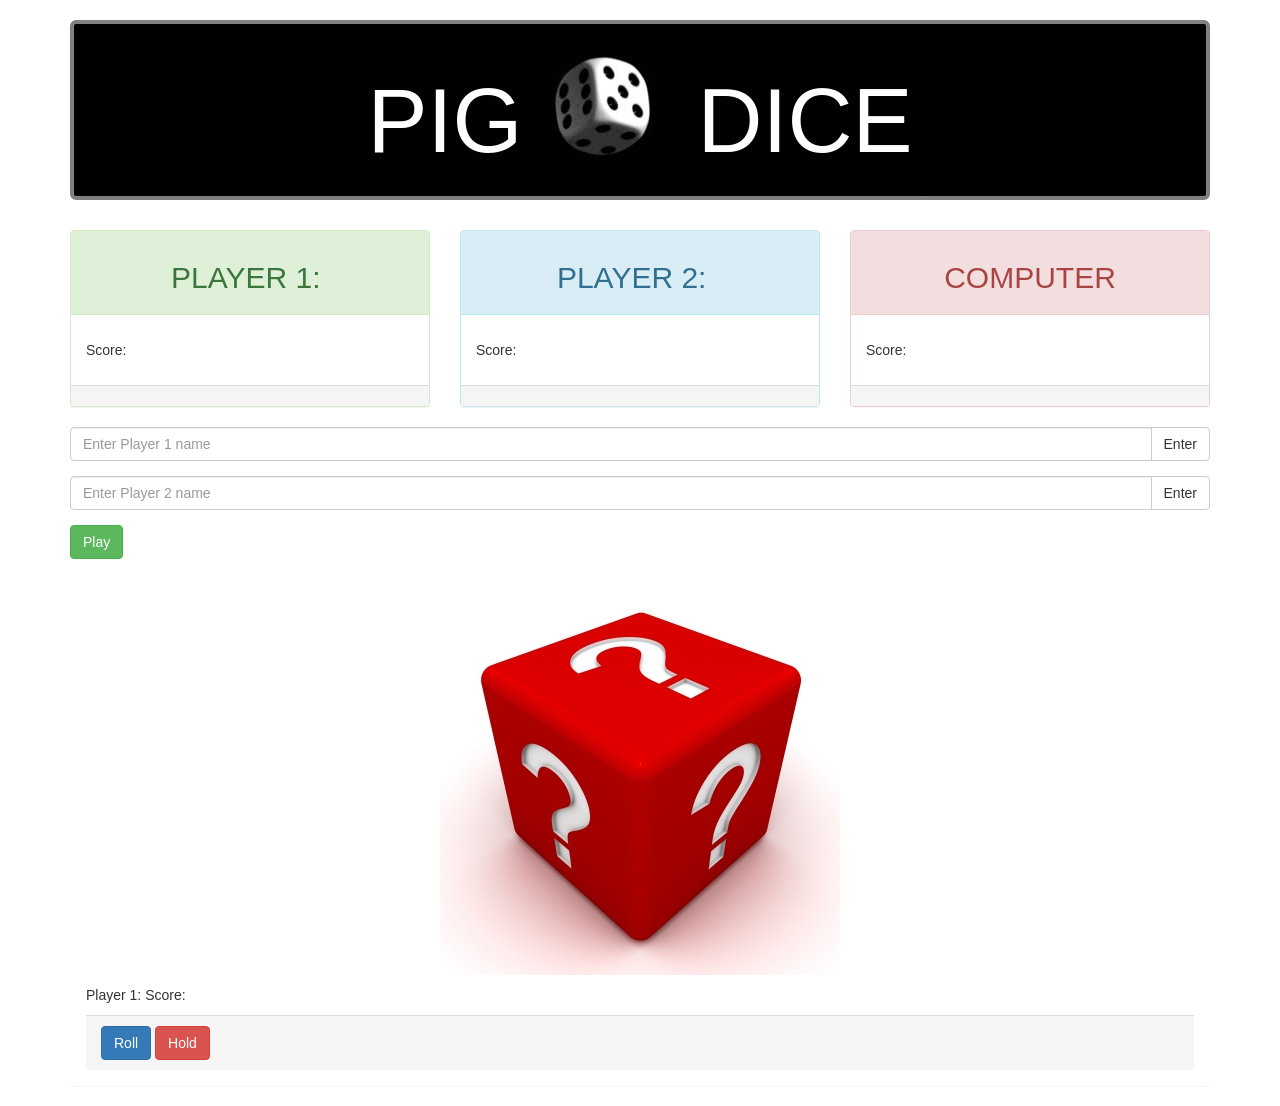
==== index.html @ 249482dd "will add alot of functionality" ====
<!DOCTYPE html>
<html>
  <head>
    <link href="css/bootstrap.css" rel="stylesheet" type="text/css">
   <link href="css/styles.css" rel="stylesheet" type="text/css">
   <script src="js/jquery-3.2.1.js"></script>
   <script src="js/scripts-test2.js"></script>
    <title>PIG DICE </title>
  </head>
  <body>
    <div class="container">
      <h1 class="jumbotron">PIG &nbsp;&nbsp;&nbsp;&nbsp;&nbsp;&nbsp;DICE</h1>
      <div class="row">
        <div class="col-xs-4">
          <div class="panel panel-success" id="player1panel">
            <div class="panel-heading">
              <h2>PLAYER 1:&nbsp;<span class="playerName"></span></h2>
            </div>
            <div class="panel-body">
              <p><span id="result"></span></p>
              <p><span id="tempScore"></span></p>
              <p>Score:<span id="playerScore"></span></p>
            </div>
            <div class="panel-footer">
            </div>
          </div>
        </div>

        <div class="col-xs-4">
          <div class="panel panel-info" id="player1panel">
            <div class="panel-heading">
              <h2>PLAYER 2: &nbsp;<span class="player2Name"></h2>
            </div>
            <div class="panel-body">
              <p><span id="result"></span></p>
              <p><span id="tempScore"></span></p>
              <p><span id="playerScore"></span> Score:<span id="playerScore"></span></p>
            </div>
            <div class="panel-footer">
            </div>
          </div>
        </div>

        <div class="col-xs-4">
          <div class="panel panel-danger" id="player1panel">
            <div class="panel-heading">
              <h2>COMPUTER</h2>
            </div>
            <div class="panel-body">
              <p><span id="result"></span></p>
              <p><span id="tempScore"></span></p>
              <p><span class="playerName"></span> Score:<span id="playerScore"></span></p>
            </div>
            <div class="panel-footer">
            </div>
          </div>
        </div>
      </div>

      <form id="player-name">
        <div class="input-group form-group">
            <input type="text" name="player-name" id="playername" class="form-control" placeholder="Enter Player 1 name">
            <span class="input-group-btn">
              <button type="button" class="btn btn-default" name="button" id="enter1">Enter</button>
            </span>
        </div>
        <div class="input-group form-group">
            <input type="text" name="player-name" id="player2name" class="form-control" placeholder="Enter Player 2 name">
            <span class="input-group-btn">
              <button type="button" class="btn btn-default" name="button" id="enter2">Enter</button>
            </span>
        </div>

        <button type="submit" class="btn btn-success" name="button" id="play-button">Play</button>
      </form>

      <div class="panel" id="player1panel">
        <div class="panel-body">
          <img src="img/playimage.jpg" alt="image" id="diceimage">
          <p><span id="result"></span></p>
          <p><span id="tempScore"></span></p>
          <p>Player 1:<span class="playerName"></span> Score:<span id="playerScore"></span></p>
          <div class="panel-footer">
            <button type="submit" class="btn btn-primary" name="button" id="roll-button">Roll</button>
            <button type="submit" class="btn btn-danger" name="button" id="hold-button">Hold</button>
          </div>
        </div>
      </div>
      <div class="panel" id="computer-panel">
        <div class="panel-body">
          <p><span id="result2">0</span></p>
          <p><span id="tempScore2">0</span></p>
          <p>Computer Player: <span class="computerName"></span>Score:<span id="player2Score"></span></p>

        </div>
      </div>
    </div>
  </body>
</html>
---- css/styles.css ----
#computer-panel {
  display: none;
}

.jumbotron {
  background-image: url("../img/background.jpg");
  color: white;
  height: 180px;
  font-size: 90px;
  text-align: center;
  border: 4px solid gray;
}

h2 {
  text-align: center;
}

#diceimage {
  display: block;
  margin: auto;
}
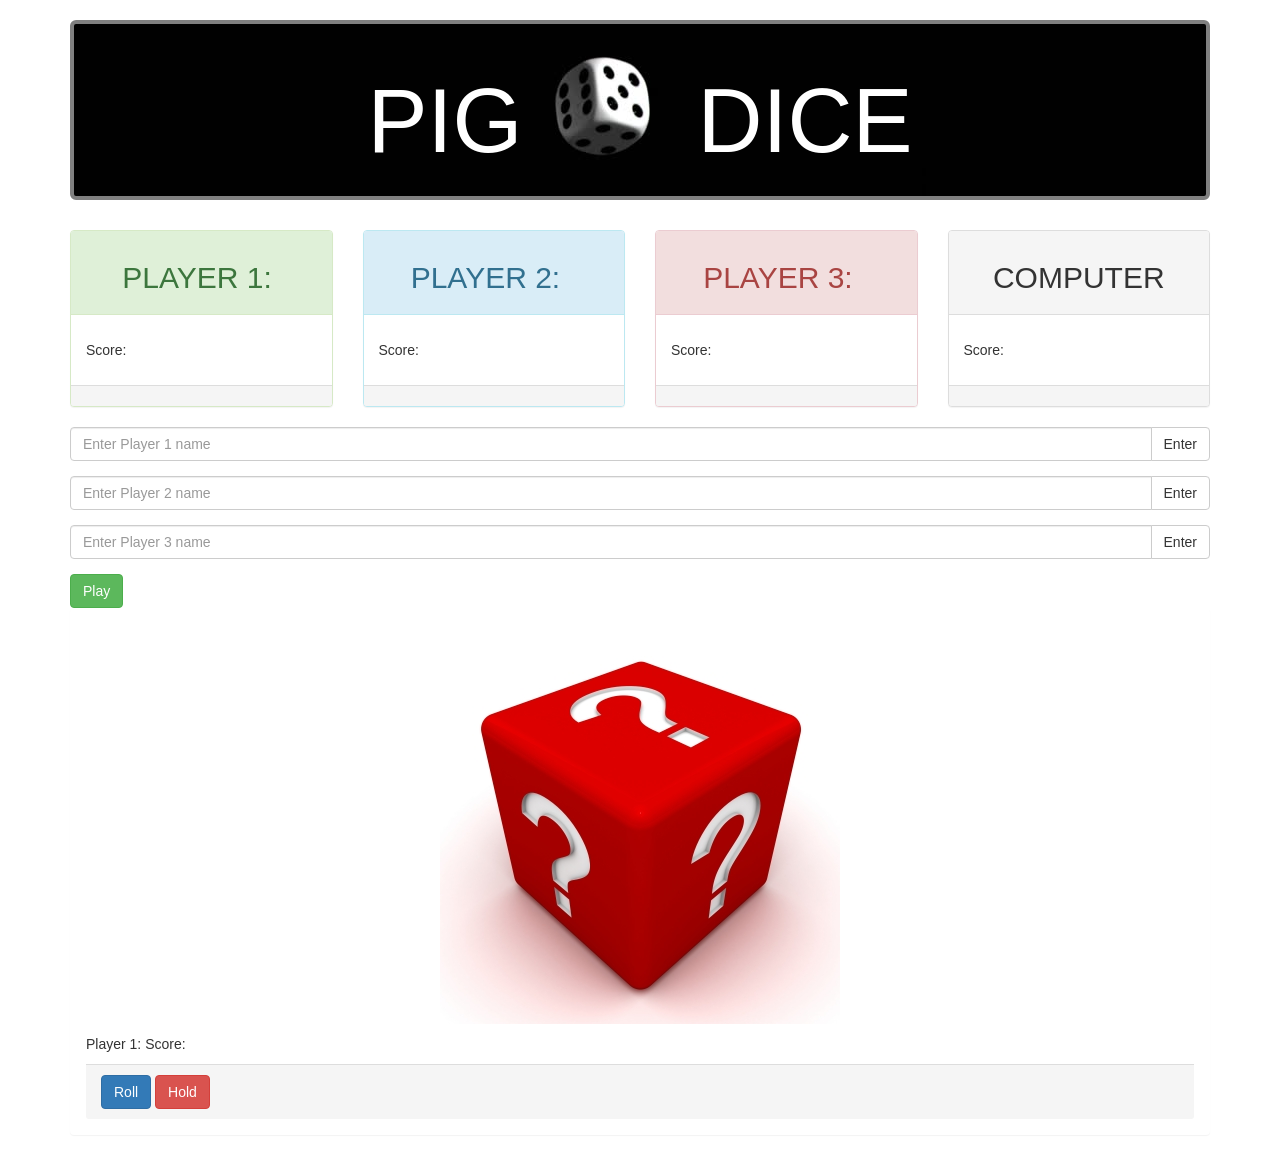
==== commit 858d341d: "add player 3 input" ====
--- a/index.html
+++ b/index.html
@@ -4,17 +4,17 @@
     <link href="css/bootstrap.css" rel="stylesheet" type="text/css">
    <link href="css/styles.css" rel="stylesheet" type="text/css">
    <script src="js/jquery-3.2.1.js"></script>
-   <script src="js/scripts-test2.js"></script>
+   <script src="js/scripts-test3.js"></script>
     <title>PIG DICE </title>
   </head>
   <body>
     <div class="container">
       <h1 class="jumbotron">PIG &nbsp;&nbsp;&nbsp;&nbsp;&nbsp;&nbsp;DICE</h1>
       <div class="row">
-        <div class="col-xs-4">
+        <div class="col-xs-3">
           <div class="panel panel-success" id="player1panel">
             <div class="panel-heading">
-              <h2>PLAYER 1:&nbsp;<span class="playerName"></span></h2>
+              <h2>PLAYER 1:&nbsp;<span class="player1Name"></span></h2>
             </div>
             <div class="panel-body">
               <p><span id="result"></span></p>
@@ -26,8 +26,8 @@
           </div>
         </div>
 
-        <div class="col-xs-4">
-          <div class="panel panel-info" id="player1panel">
+        <div class="col-xs-3">
+          <div class="panel panel-info" id="player2panel">
             <div class="panel-heading">
               <h2>PLAYER 2: &nbsp;<span class="player2Name"></h2>
             </div>
@@ -40,16 +40,30 @@
             </div>
           </div>
         </div>
+        <div class="col-xs-3">
+          <div class="panel panel-danger" id="player3panel">
+            <div class="panel-heading">
+              <h2>PLAYER 3: &nbsp;<span class="player3Name"></h2>
+            </div>
+            <div class="panel-body">
+              <p><span id="result"></span></p>
+              <p><span id="tempScore"></span></p>
+              <p><span class="playerName"></span> Score:<span id="playerScore"></span></p>
+            </div>
+            <div class="panel-footer">
+            </div>
+          </div>
+        </div>
 
-        <div class="col-xs-4">
-          <div class="panel panel-danger" id="player1panel">
+        <div class="col-xs-3">
+          <div class="panel panel-default" id="playerComputer">
             <div class="panel-heading">
               <h2>COMPUTER</h2>
             </div>
             <div class="panel-body">
               <p><span id="result"></span></p>
               <p><span id="tempScore"></span></p>
-              <p><span class="playerName"></span> Score:<span id="playerScore"></span></p>
+              <p><span class="playerComputer"></span> Score:<span id="playerScore"></span></p>
             </div>
             <div class="panel-footer">
             </div>
@@ -68,6 +82,12 @@
             <input type="text" name="player-name" id="player2name" class="form-control" placeholder="Enter Player 2 name">
             <span class="input-group-btn">
               <button type="button" class="btn btn-default" name="button" id="enter2">Enter</button>
+            </span>
+        </div>
+        <div class="input-group form-group">
+            <input type="text" name="player-name" id="player3name" class="form-control" placeholder="Enter Player 3 name">
+            <span class="input-group-btn">
+              <button type="button" class="btn btn-default" name="button" id="enter3">Enter</button>
             </span>
         </div>
 
